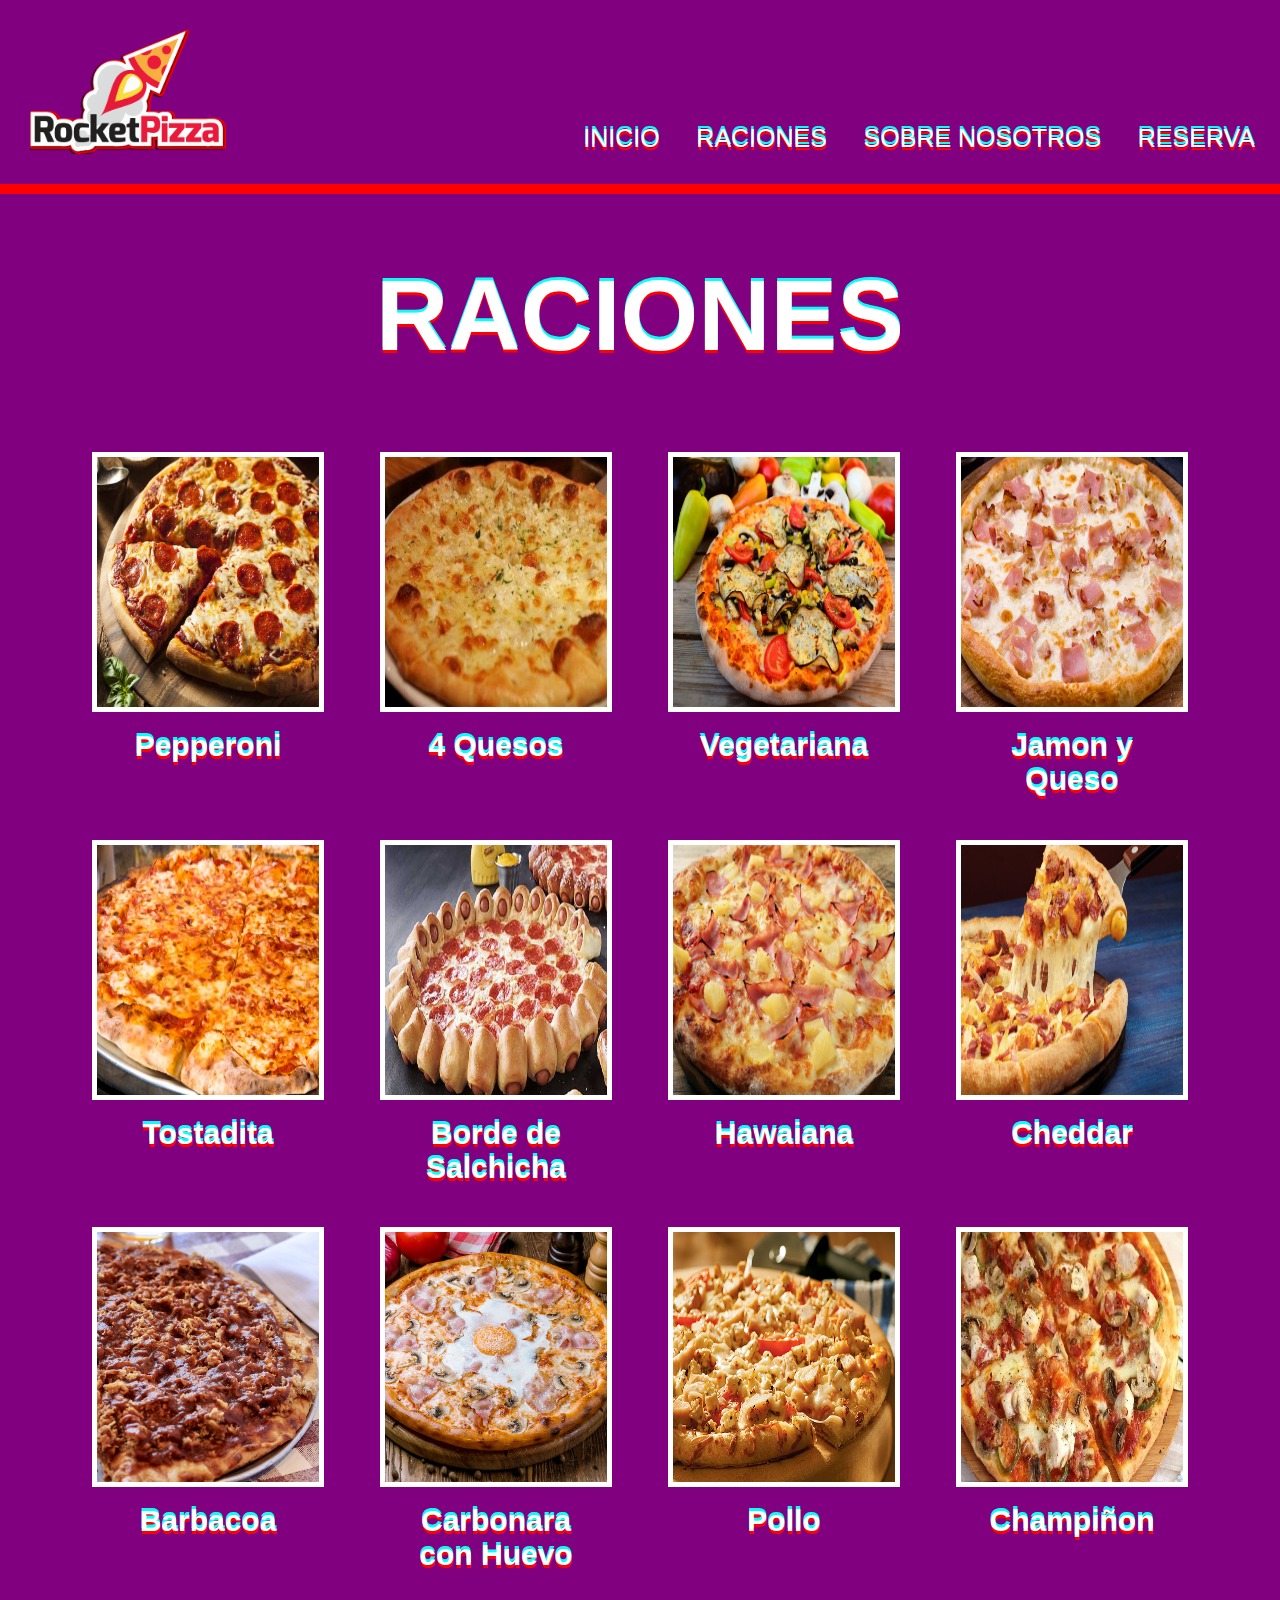
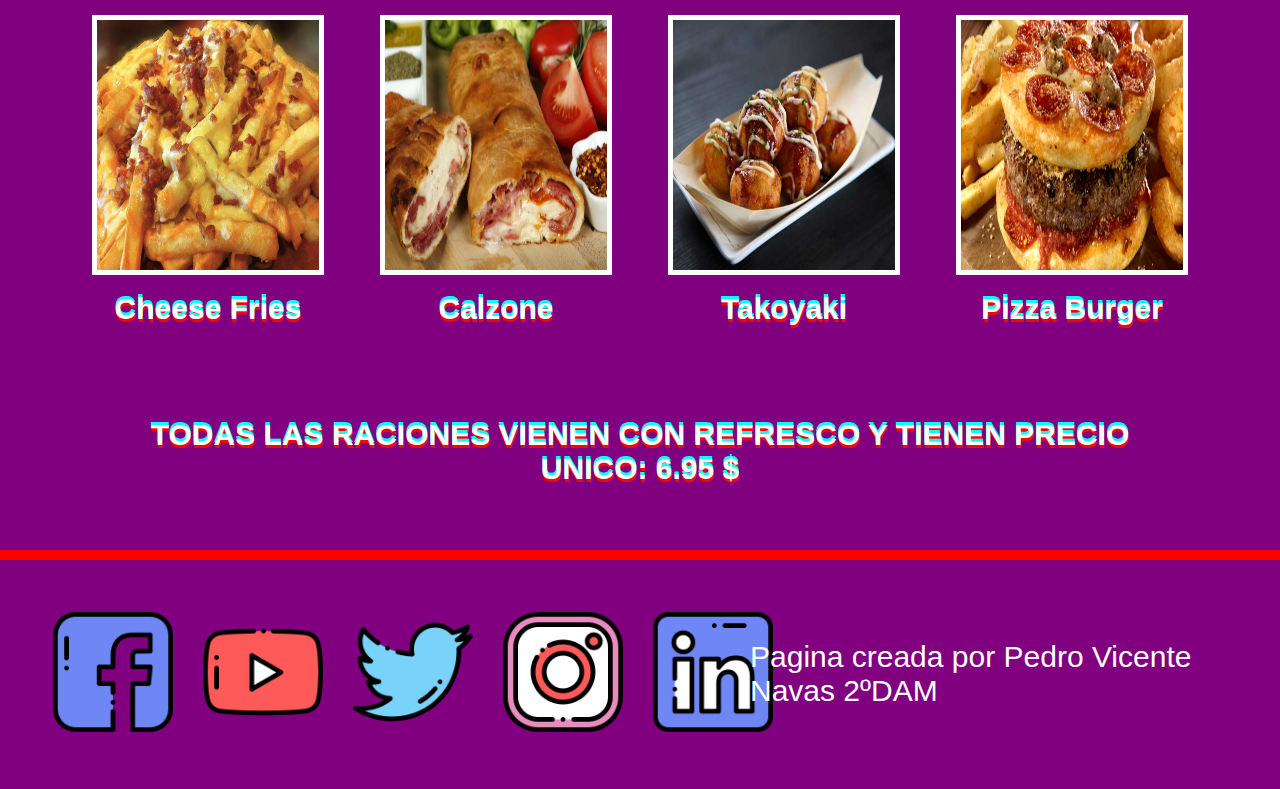
==== raciones.html @ 73e4f0f4 "RocketPizza BETA" ====
<!DOCTYPE html>
<html lang="en">

<head>
	<meta charset="UTF-8">
	<meta name="viewport" content="width=device-width, initial-scale=1.0">
	<title>RocketPizza</title>
	<link rel="stylesheet" type="text/css" href="css/estilos.css">

</head>

<body>

	<header class="row col-12">

		<img src="Imagenes/RocketPizza.png" alt="">

		<nav class="">
			<a href="index.html">INICIO</a>
			<a href="raciones.html">RACIONES</a>
			<a href="sobre_nosotros.html">SOBRE NOSOTROS</a>
			<a href="reserva.html">RESERVA</a>
		</nav>

    </header>
    
    <h1>RACIONES</h1>


	<section class="row contenedor">

		<div class="col-3">
			<img class="imagenracion" src="Imagenes/Raciones/Pepperoni.jpg" alt="">
			<h2>Pepperoni</h2>
		</div>

		<div class="col-3">
			<img class="imagenracion" src="Imagenes/Raciones/4Quesos.jpg" alt="">
			<h2>4 Quesos</h2>
		</div>

		<div class="col-3">
			<img class="imagenracion" src="Imagenes/Raciones/Vegetariana.jpg" alt="">
			<h2>Vegetariana</h2>
        </div>

        <div class="col-3">
			<img class="imagenracion" src="Imagenes/Raciones/JamonYQueso.jpg" alt="">
			<h2>Jamon y Queso</h2>
        </div>

    </section>
    
    <section class="row contenedor">

		<div class="col-3">
			<img class="imagenracion" src="Imagenes/Raciones/Tostadita.png" alt="">
			<h2>Tostadita</h2>
		</div>

		<div class="col-3">
			<img class="imagenracion" src="Imagenes/Raciones/BordeSalchicha.jpg" alt="">
			<h2>Borde de Salchicha</h2>
		</div>

		<div class="col-3">
			<img class="imagenracion" src="Imagenes/Raciones/Hawaiana.jpg" alt="">
			<h2>Hawaiana</h2>
        </div>

        <div class="col-3">
			<img class="imagenracion" src="Imagenes/Raciones/Cheddar.jpg" alt="">
			<h2>Cheddar</h2>
        </div>

    </section>
    
    <section class="row contenedor">

		<div class="col-3">
			<img class="imagenracion" src="Imagenes/Raciones/Barbacoa.jpg" alt="">
			<h2>Barbacoa</h2>
		</div>

		<div class="col-3">
			<img class="imagenracion" src="Imagenes/Raciones/CarbonaraConHuevo.jpg" alt="">
			<h2>Carbonara con Huevo</h2>
		</div>

		<div class="col-3">
			<img class="imagenracion" src="Imagenes/Raciones/Pollo.jpg" alt="">
			<h2>Pollo</h2>
        </div>

        <div class="col-3">
			<img class="imagenracion" src="Imagenes/Raciones/Champiñones.jpg" alt="">
			<h2>Champiñon</h2>
        </div>

    </section>
    
    <section class="row contenedor">

		<div class="col-3">
			<img class="imagenracion" src="Imagenes/Raciones/Cheese_Fries.jpg" alt="">
			<h2>Cheese Fries</h2>
		</div>

		<div class="col-3">
			<img class="imagenracion" src="Imagenes/Raciones/Calzone.jpg" alt="">
			<h2>Calzone</h2>
		</div>

		<div class="col-3">
			<img class="imagenracion" src="Imagenes/Raciones/Takoyaki.jpg" alt="">
			<h2>Takoyaki</h2>
        </div>

        <div class="col-3">
			<img class="imagenracion" src="Imagenes/Raciones/PizzaBurger.jpg" alt="">
			<h2>Pizza Burger</h2>
        </div>

    </section>
    
    <h2 class="h2final">TODAS LAS RACIONES VIENEN CON REFRESCO Y TIENEN PRECIO UNICO: 6.95 $</h2>

	<footer class="row col-12">
		<a href=""><img class="iconos" src="Iconos/facebook.png" alt=""></a>
		<a href=""><img class="iconos" src="Iconos/youtube.png" alt=""></a>
		<a href=""><img class="iconos" src="Iconos/twitter.png" alt=""></a>
		<a href=""><img class="iconos" src="Iconos/instagram.png" alt=""></a>
		<a href=""><img class="iconos" src="Iconos/linkedin.png" alt=""></a>

		<p class="pfooter">Pagina creada por Pedro Vicente Navas 2ºDAM</p>
	
	</footer>

</body>

</html>
---- css/estilos.css ----
* {
	margin: 0px;
	padding: 0px;
	box-sizing: border-box;
}

body {
	background-color: black;
	font-family: Verdana, Geneva, Tahoma, sans-serif;
	background-image: url("https://i.stack.imgur.com/cGIFX.jpg");
}

h1{
	font-family: "Arial Black", Gadget, sans-serif;
	color: white;
	font-size: 100px;
	text-shadow: 0px -3px 0px #08FFF9, 0px 3px 0px #FF0000;
	margin-bottom: 5%;
	margin-top: 5%;
	text-align: center;
}

h2 {
	font-family: "Arial Black", Gadget, sans-serif;
	color: white;
	font-size: 30px;
	text-shadow: 0px -3px 0px #08FFF9, 0px 3px 0px #FF0000;
	margin-bottom: 5%;
	margin-top: 5%;
	padding-left: 10%;
	padding-right: 10%;
}

.margensection{
	margin-top: 5%;
}

a {
	text-decoration: none;
}

header {
	background-image: url("https://mir-cdn.behance.net/v1/assets//b5048ec0ed7154a1218c46a7ebf9b2e2/7e4e6471-0152-4480-a254-e417a3a00db3_rwc_0x232x1920x265x1920.jpg?h=3428a456c95396a445a3e0a606f91102");
	border-bottom: 10px solid red;
}

header img {
	padding: 30px;
	width: 20%;
}

div {
	text-align: center;
	align-items: center;
}

.row {
	display: flex;
	flex-direction: row;
	position: relative;
}

.contenedor {
	width: 90%;
	margin-left: 5%;
	margin-right: 5%;
}

.contenedor2{
	width: 85%;
	margin-left: 5%;
	margin-right: 5%;
	margin-bottom: 5%;
}

nav {
	position: absolute;
	bottom: 5px;
	right: 10px;
	margin-bottom: 2%;
	font-size: 24px;
}

nav a {
	font-family: "Arial Black", Gadget, sans-serif;
	font-size: 25px;
	margin: 0 15px;
	color: white;
	text-shadow: 0px -3px 0px #08FFF9, 0px 3px 0px #FF0000;
	transition: 500ms;
}

nav a:hover {
	text-shadow: 0px -3px 0px #08FFF9, 0px 3px 0px rgb(255, 0, 242);
	padding: 10px;
}

section>div>img {
	width: 50%;
	height: 50%;
}

.imagenPres {
	border: 5px solid white;
	width: 80%;
}

.margenpres{
	margin-top: 3%;
}

footer {
	background-image: url("https://mir-cdn.behance.net/v1/assets//b5048ec0ed7154a1218c46a7ebf9b2e2/7e4e6471-0152-4480-a254-e417a3a00db3_rwc_0x232x1920x265x1920.jpg?h=3428a456c95396a445a3e0a606f91102");
	border-top: 10px solid red;
}

.iconos{
	width: 150px;
	padding: 15px;
	margin: 25%;
}

.pfooter{
	font-size: 30px;
	color: white;
	margin: auto;
}

.centrar-v {
	align-items: center;
}

.imagendesc{
	border: 5px solid white;
	width: 90%;
	height: 90%;
}

.h2desc{
	font-size: 60px;
	text-align: center;
	margin-top: 5%;
	margin-bottom: 5%;
}

.descripcion{
	color: white;
	font-size: 24px;
}

.imagendesc2{
	width: 50%;
	height: 50%;
	margin-top: 5%;
	border: 5px solid white;
}

.sizeprueba{
	width: 80%;
	margin: auto;
}

.imagenracion{
	border: 5px solid white;
	width: 90%;
	height: 260px;
	transition: 500ms;
}

.imagenracion:hover {
	width: 95%;
	height: 280px;
	border: 5px solid red;
}

.h2final{
	text-align: center;
	margin-bottom: 5%;
}

.imagennosotros{
	border: 5px solid white;
	width: 70%;
	height: 350px;
	transition: 500ms;
}

.h1nosotros{
	font-family: "Arial Black", Gadget, sans-serif;
	color: white;
	font-size: 50px;
	text-shadow: 0px -3px 0px #08FFF9, 0px 3px 0px #FF0000;
	margin-bottom: 5%;
	margin-top: 5%;
	text-align: center;
}

.logoformulario{
	margin: auto;
	width: auto;
	margin-top: 20%;
}

.formulario{
	width: 100%;
	background-color: black;
	border: 5px solid white;
	margin-top: 10%;
	margin-bottom: 10%;
}

.tituloformulario{
	text-align: center;
	color: white;
	font-size: 24px;
	font-weight: bolder;
	margin-top: 15px;
	margin-bottom: 5%;
}

.campoformulario{
	text-align: left;
	font-size: 24px;
	color: cyan;
	margin: 10px;
	margin-bottom: 30px;
}

.campovacioformulario{
	width: 100%;
}

.textarea{
	width: 95%;
}

.botonformulario{
	text-align: center;
	width: 50%;
	height: 50px;
	margin-top: 5%;
	margin-bottom: 5%;
}


[class^="col-"] {
	padding: 15px;
}

.col-1 {
	width: 8.33%;
}

.col-2 {
	width: 16.66%;
}

.col-3{
	width: 33%;
}

.col-4 {
	width: 33.33%;
}

.col-5 {
	width: 41.66%;
}

.col-6 {
	width: 50%;
}

.col-7 {
	width: 58.33%;
}

.col-8 {
	width: 66.66%;
}

.col-9 {
	width: 75%;
}

.col-10 {
	width: 83.33%;
}

.col-11 {
	width: 91.66%;
}

.col-12 {
	width: 100%;
}

@media (min-width: 576px) { 

	body{
		background-color: red;
	}

	nav a {
		font-size: 12px;
	}

}

@media (min-width: 768px) { 

	body{
		background-color: blue;
	}

}

@media (min-width: 992px) { 

	body{
		background-color: green;
	}

}

@media (min-width: 1200px) {  

	body{
		background-color: purple;
	}

	nav a {
		font-family: "Arial Black", Gadget, sans-serif;
		font-size: 25px;
		margin: 0 15px;
		color: white;
		text-shadow: 0px -3px 0px #08FFF9, 0px 3px 0px #FF0000;
		transition: 500ms;
	}

}
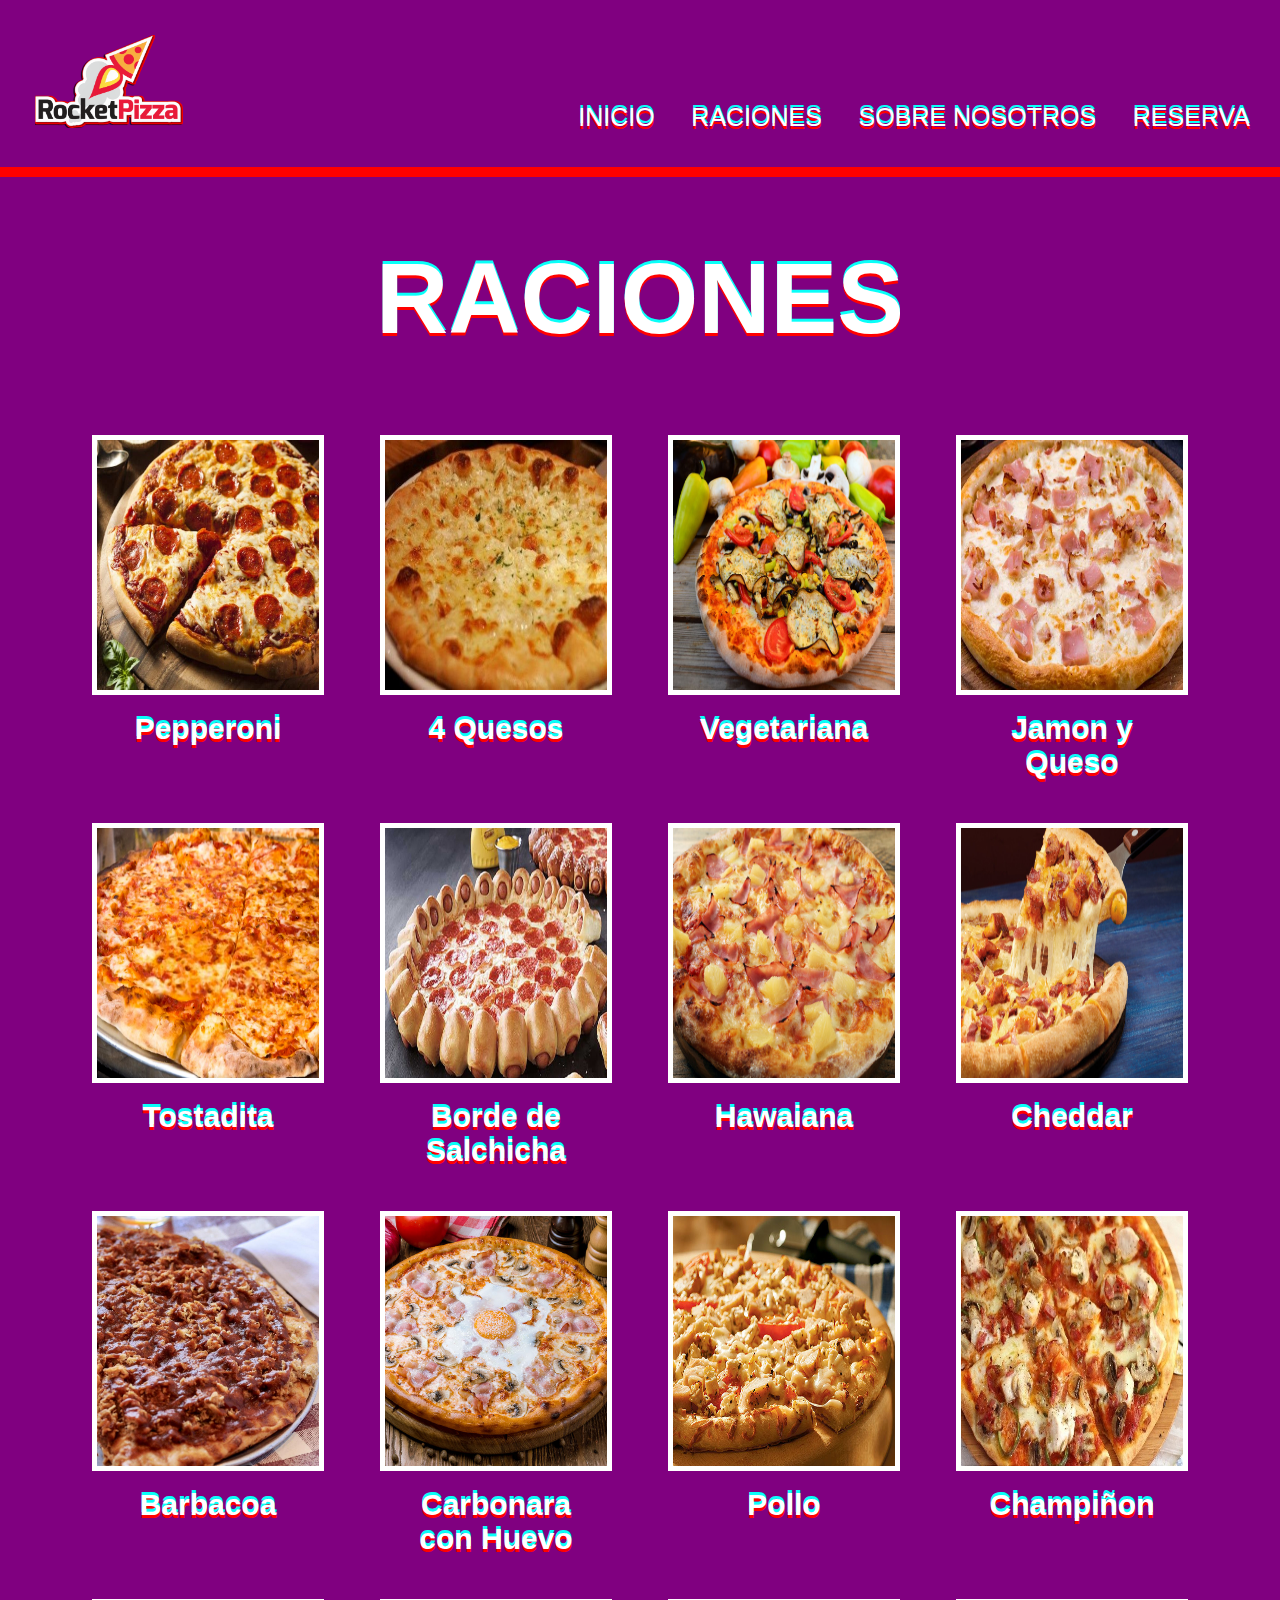
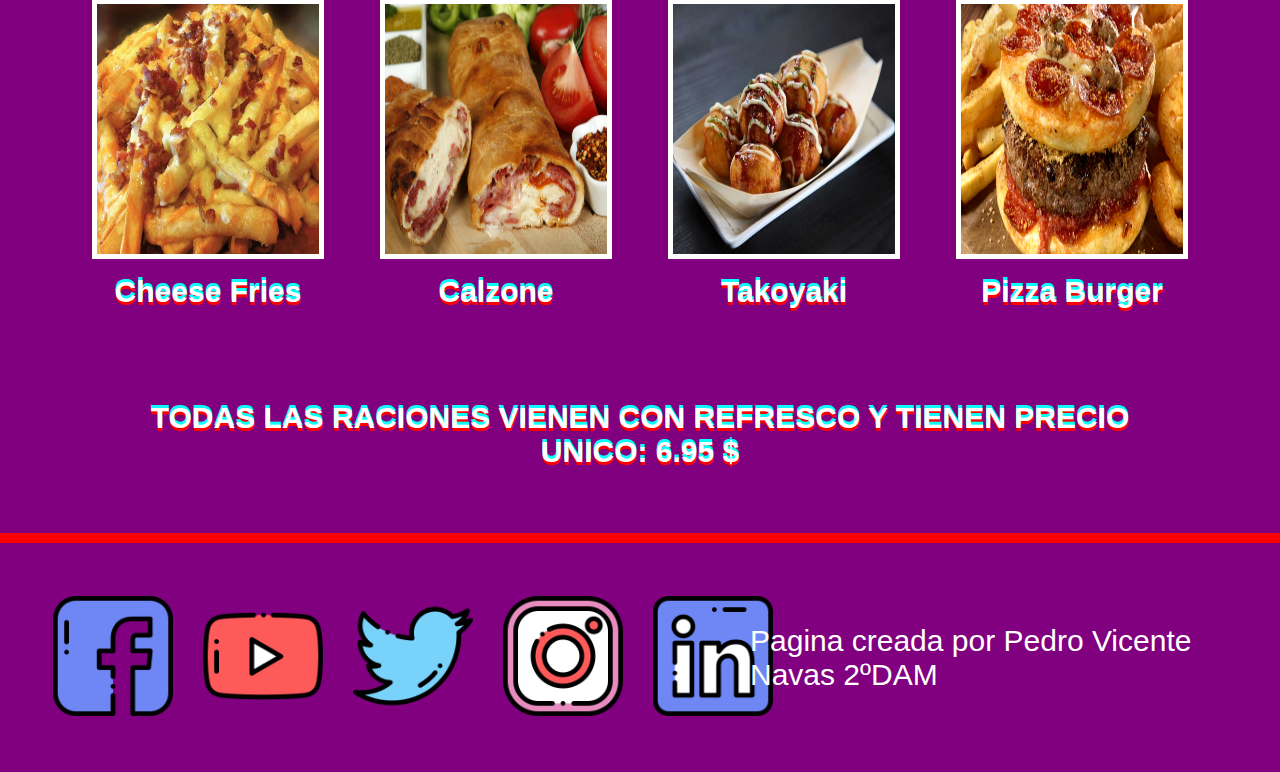
==== commit 25449726: "Rocket Pizza 1.0 BETA Responsive" ====
--- a/raciones.html
+++ b/raciones.html
@@ -11,18 +11,20 @@
 
 <body>
 
-	<header class="row col-12">
+	<header class="col-12">
 
-		<img src="Imagenes/RocketPizza.png" alt="">
+		<a href="index.html"><img src="Imagenes/RocketPizza.png" alt=""></a>
 
-		<nav class="">
-			<a href="index.html">INICIO</a>
-			<a href="raciones.html">RACIONES</a>
-			<a href="sobre_nosotros.html">SOBRE NOSOTROS</a>
-			<a href="reserva.html">RESERVA</a>
-		</nav>
+		<ul>
+			<nav>
+				<li><a href="index.html">INICIO</a></li>
+				<li></li><a href="raciones.html">RACIONES</a></li>
+				<li></li><a href="sobre_nosotros.html">SOBRE NOSOTROS</a></li>
+				<li></li><a href="reserva.html">RESERVA</a></li>
+			</nav>
+		</ul>
 
-    </header>
+	</header>
     
     <h1>RACIONES</h1>
 
--- a/css/estilos.css
+++ b/css/estilos.css
@@ -10,7 +10,7 @@
 	background-image: url("https://i.stack.imgur.com/cGIFX.jpg");
 }
 
-h1{
+h1 {
 	font-family: "Arial Black", Gadget, sans-serif;
 	color: white;
 	font-size: 100px;
@@ -31,8 +31,18 @@
 	padding-right: 10%;
 }
 
-.margensection{
-	margin-top: 5%;
+.margensection {
+	margin-top: 5%;
+}
+
+header ul {
+	list-style: none;
+	float: right;
+	margin-top: 7%;
+}
+
+header ul li {
+	display: inline-block;
 }
 
 a {
@@ -45,8 +55,8 @@
 }
 
 header img {
-	padding: 30px;
-	width: 20%;
+	padding: 20px;
+	width: 15%;
 }
 
 div {
@@ -57,26 +67,26 @@
 .row {
 	display: flex;
 	flex-direction: row;
-	position: relative;
-}
-
+}
+
+.row2 {
+	display: flex;
+	flex-direction: row;
+}
 .contenedor {
 	width: 90%;
 	margin-left: 5%;
 	margin-right: 5%;
 }
 
-.contenedor2{
-	width: 85%;
+.contenedor2 {
+	max-width: 100%;
 	margin-left: 5%;
 	margin-right: 5%;
 	margin-bottom: 5%;
 }
 
 nav {
-	position: absolute;
-	bottom: 5px;
-	right: 10px;
 	margin-bottom: 2%;
 	font-size: 24px;
 }
@@ -105,7 +115,7 @@
 	width: 80%;
 }
 
-.margenpres{
+.margenpres {
 	margin-top: 3%;
 }
 
@@ -114,13 +124,13 @@
 	border-top: 10px solid red;
 }
 
-.iconos{
+.iconos {
 	width: 150px;
 	padding: 15px;
 	margin: 25%;
 }
 
-.pfooter{
+.pfooter {
 	font-size: 30px;
 	color: white;
 	margin: auto;
@@ -130,37 +140,37 @@
 	align-items: center;
 }
 
-.imagendesc{
+.imagendesc {
 	border: 5px solid white;
 	width: 90%;
 	height: 90%;
 }
 
-.h2desc{
+.h2desc {
 	font-size: 60px;
 	text-align: center;
 	margin-top: 5%;
 	margin-bottom: 5%;
 }
 
-.descripcion{
+.descripcion {
 	color: white;
 	font-size: 24px;
 }
 
-.imagendesc2{
+.imagendesc2 {
 	width: 50%;
 	height: 50%;
 	margin-top: 5%;
 	border: 5px solid white;
 }
 
-.sizeprueba{
+.sizeprueba {
 	width: 80%;
 	margin: auto;
 }
 
-.imagenracion{
+.imagenracion {
 	border: 5px solid white;
 	width: 90%;
 	height: 260px;
@@ -173,19 +183,19 @@
 	border: 5px solid red;
 }
 
-.h2final{
-	text-align: center;
-	margin-bottom: 5%;
-}
-
-.imagennosotros{
+.h2final {
+	text-align: center;
+	margin-bottom: 5%;
+}
+
+.imagennosotros {
 	border: 5px solid white;
 	width: 70%;
 	height: 350px;
 	transition: 500ms;
 }
 
-.h1nosotros{
+.h1nosotros {
 	font-family: "Arial Black", Gadget, sans-serif;
 	color: white;
 	font-size: 50px;
@@ -195,13 +205,13 @@
 	text-align: center;
 }
 
-.logoformulario{
+.logoformulario {
 	margin: auto;
 	width: auto;
 	margin-top: 20%;
 }
 
-.formulario{
+.formulario {
 	width: 100%;
 	background-color: black;
 	border: 5px solid white;
@@ -209,7 +219,7 @@
 	margin-bottom: 10%;
 }
 
-.tituloformulario{
+.tituloformulario {
 	text-align: center;
 	color: white;
 	font-size: 24px;
@@ -218,7 +228,7 @@
 	margin-bottom: 5%;
 }
 
-.campoformulario{
+.campoformulario {
 	text-align: left;
 	font-size: 24px;
 	color: cyan;
@@ -226,15 +236,15 @@
 	margin-bottom: 30px;
 }
 
-.campovacioformulario{
+.campovacioformulario {
 	width: 100%;
 }
 
-.textarea{
+.textarea {
 	width: 95%;
 }
 
-.botonformulario{
+.botonformulario {
 	text-align: center;
 	width: 50%;
 	height: 50px;
@@ -242,7 +252,6 @@
 	margin-bottom: 5%;
 }
 
-
 [class^="col-"] {
 	padding: 15px;
 }
@@ -255,7 +264,7 @@
 	width: 16.66%;
 }
 
-.col-3{
+.col-3 {
 	width: 33%;
 }
 
@@ -295,47 +304,108 @@
 	width: 100%;
 }
 
-@media (min-width: 576px) { 
-
-	body{
+@media (max-width: 576px) {
+	body {
 		background-color: red;
 	}
-
-	nav a {
-		font-size: 12px;
-	}
-
-}
-
-@media (min-width: 768px) { 
-
-	body{
-		background-color: blue;
-	}
-
-}
-
-@media (min-width: 992px) { 
-
-	body{
-		background-color: green;
-	}
-
-}
-
-@media (min-width: 1200px) {  
-
-	body{
-		background-color: purple;
-	}
-
+	h2 {
+		font-size: 11px;
+		text-shadow: 0px -1px 0px #08FFF9, 0px 1px 0px #FF0000;
+		margin-bottom: 15%;
+		margin-top: 15%;
+		padding-left: 10%;
+		padding-right: 10%;
+	}
+	
+	header {
+		background-image: url("https://mir-cdn.behance.net/v1/assets//b5048ec0ed7154a1218c46a7ebf9b2e2/7e4e6471-0152-4480-a254-e417a3a00db3_rwc_0x232x1920x265x1920.jpg?h=3428a456c95396a445a3e0a606f91102");
+		border-bottom: 5px solid red;
+		width: 100%;
+	}
+	header ul li {
+		display: block;
+	}
+	header ul {
+		margin-top: 0px;
+	}
+	header img {
+		padding: 20px;
+		width: 50%;
+	}
 	nav a {
 		font-family: "Arial Black", Gadget, sans-serif;
-		font-size: 25px;
-		margin: 0 15px;
+		font-size: 10px;
 		color: white;
-		text-shadow: 0px -3px 0px #08FFF9, 0px 3px 0px #FF0000;
-		transition: 500ms;
-	}
-
+		text-shadow: 0px -1px 0px #08FFF9, 0px 1px 0px #FF0000;
+	}
+	section>div>img {
+		width: 50%;
+		height: 30%;
+	}
+
+	.margenpres{
+		margin-top: 0px;
+	}
+
+	.imagenPres {
+		border: 3px solid white;
+		width: 90%;
+		height: 100px;
+	}
+
+	.h2desc {
+		font-size: 20px;
+		text-align: center;
+		margin-top: 5%;
+		margin-bottom: 5%;
+	}
+
+	.row2{
+		display: block;
+	}
+
+	.col-6{
+		width: 100%;
+	}
+
+	.imagendesc {
+		border: 3px solid white;
+		width: 60%;
+		height: 130px;
+	}
+	.descripcion {
+		font-size: 11px;
+	}
+	.imagendesc2 {
+		width: 30%;
+		height: 40%;
+		margin-top: 5%;
+		border: 3px solid white;
+	}
+	.iconos {
+		width: 40px;
+		padding: 10px;
+		margin: 15%;
+	}
+	.pfooter {
+		font-size: 10px;
+	}
+}
+
+@media (min-width: 768px) {
+	body {
+		background-color: blue;
+	}
+}
+
+@media (min-width: 992px) {
+	body {
+		background-color: green;
+	}
+}
+
+@media (min-width: 1200px) {
+	body {
+		background-color: purple;
+	}
 }